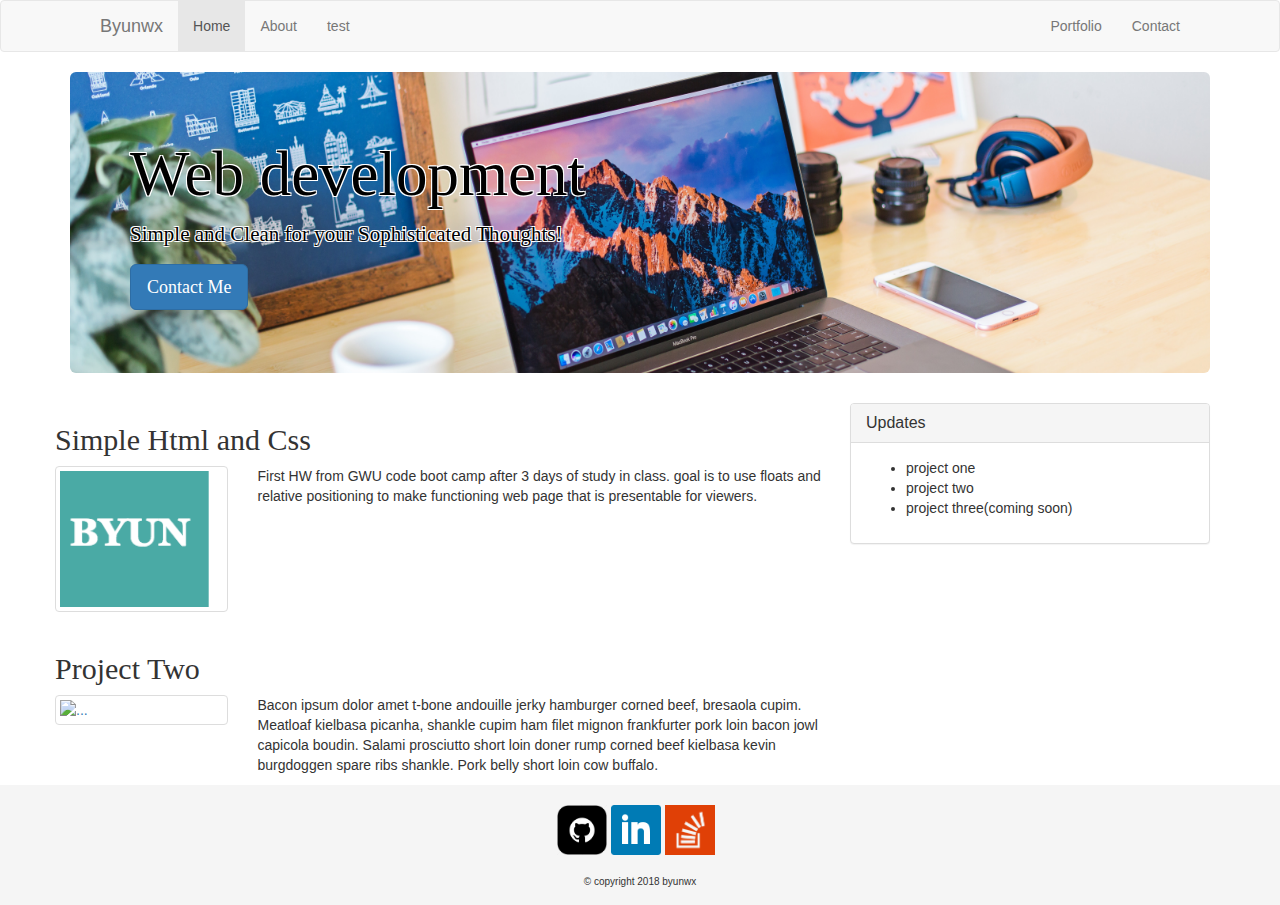
==== index.html @ ed51e411 "first" ====
<!DOCTYPE html>
<html>
  <head>
    <meta charset="utf-8">
    <link rel="stylesheet" href="https://maxcdn.bootstrapcdn.com/bootstrap/3.3.7/css/bootstrap.min.css" integrity="sha384-BVYiiSIFeK1dGmJRAkycuHAHRg32OmUcww7on3RYdg4Va+PmSTsz/K68vbdEjh4u" crossorigin="anonymous">
    <link rel="stylesheet" href="./css/style.css">
    <link href="https://fonts.googleapis.com/css?family=Permanent+Marker" rel="stylesheet">

    <title>Byunwx: web development</title>
  </head>
  <body>
    <!-- this should be out of container -->
      <nav class="navbar navbar-default">


<div class="page-wrap">


        <div class="container">
          <!-- put it in the container -->
          <div class="container-fluid">
            <!-- Brand and toggle get grouped for better mobile display -->
            <div class="navbar-header">
              <button type="button" class="navbar-toggle collapsed" data-toggle="collapse" data-target="#bs-example-navbar-collapse-1" aria-expanded="false">
                <span class="sr-only">Toggle navigation</span>
                <span class="icon-bar"></span>
                <span class="icon-bar"></span>
                <span class="icon-bar"></span>
              </button>
              <a class="navbar-brand" href="#">Byunwx</a>
            </div>

            <!-- Collect the nav links, forms, and other content for toggling -->
            <div class="collapse navbar-collapse" id="bs-example-navbar-collapse-1">
              <ul class="nav navbar-nav">
                <li class="active"><a href="index.html">Home <span class="sr-only">(current)</span></a></li>
                <li><a href="about.html">About</a></li>
                <li><a href="test.html">test</a></li>
              </ul>

              <ul class="nav navbar-nav navbar-right">
                <li><a href="portfolio.html">Portfolio</a></li>
                <li><a href="contact.html">Contact</a></li>

              </ul>
            </div><!-- /.navbar-collapse -->
          </div><!-- /.container-fluid -->
        </nav>
      </div>
  <!-- body text starts here! -->
      <div class="container">

        <!-- first row starts here! -->
        <div class="row">
          <div class="col-md-12">
            <div class="jumbotron">
              <h1 class="element">Web development</h1>
              <p class="element">Simple and Clean for your Sophisticated Thoughts!</p>
              <p><a class="btn btn-primary btn-lg" href="contact.html" role="button">Contact Me</a></p>
            </div>
          </div>
        </div>

        <!-- second row starts here! -->
        <div class="row">
  <!-- left column starts here! -->
          <div class="col-md-8">
            <!-- project one -->
            <div class="row">
              <div class="row">
                <div class="col-md-12">
                  <h2>Simple Html and Css</h2>
                </div>
              </div>
              <div class="row">
                <div class="col-xs-6 col-md-3">
                  <a href="https://byunwx.github.io/mypage/" class="thumbnail" target="_blank">
                    <img class=".img-responsive" src="./images/mypage.png" alt="picture link to first web">
                  </a>
                </div>
                <div class="col-md-9">
                  <p>First HW from GWU code boot camp after 3 days of study in class. goal is to use floats and relative positioning to make functioning web page that is presentable for viewers.</p>
                </div>
              </div>
            </div>
            <!-- project two -->
            <div class="row">
              <div class="row">
                <div class="col-md-12">
                  <h2>Project Two</h2>
                </div>
              </div>
              <div class="row">
                <div class="col-xs-6 col-md-3">
                  <a href="#" class="thumbnail">
                    <img class=".img-responsive" src="https://i.stack.imgur.com/10eYW.png" alt="...">
                  </a>
                </div>
                <div class="col-md-9">
                  <p>Bacon ipsum dolor amet t-bone andouille jerky hamburger corned beef, bresaola cupim. Meatloaf kielbasa picanha, shankle cupim ham filet mignon frankfurter pork loin bacon jowl capicola boudin. Salami prosciutto short loin doner rump corned beef kielbasa kevin burgdoggen spare ribs shankle. Pork belly short loin cow buffalo.</p>
                </div>
              </div>
            </div>


          </div>
          <!-- right column starts -->
          <div class="col-md-4">

            <div class="panel panel-default">
              <div class="panel-heading">
                <h3 class="panel-title">Updates</h3>
              </div>
              <div class="panel-body">
                <ul>
                  <li>project one</li>
                  <li>project two</li>
                  <li>project three(coming soon)</li>
                </ul>
              </div>
            </div>

          </div>
        </div>
  <!-- new row second!!!!!!!!!!!!!!-->

        <div class="row">



        </div>
        <!-- bottom pagination ends -->

      </div>
</div>

<footer class="site-footer">
  <div class="container">
        <div class="row">
          <div class="iconlink">
            <a href="https://github.com/byunwx"><div class="smallbox box1"></div></a>
            <a  href="https://www.linkedin.com/in/woojoo-byun-877181153/"><div class="smallbox box2"></div></a>
            <a href="https://stackoverflow.com/users/9036970/woojoo-byun"><div class="smallbox box3"></div></a>
          </div>
        </div>
  <br>
        <div class="row">
          <p>© copyright 2018 byunwx</p>
        </div>
    </div>
</footer>
  </body>
</html>
---- css/style.css ----
/* html, body, div, span, applet, object, iframe,
h1, h2, h3, h4, h5, h6, p{
  border: solid;
  border-color: red;
} */
/* .centercontent{
  margin: auto;
} */
.jumbotron{
  background-image: url(../images/jumbotron.jpg);
  background-size: cover;
  background-position: center center;
  background-repeat: no-repeat;
  color: black;
  font-family: 'Permanent Marker', cursive;
}
h2{
  font-family:cursive;
}
.element {
  text-shadow:
  -1px -1px 0 white,
  1px -1px 0 white,
  -1px 1px 0 white,
  1px 1px 0 white;
}
.portfoliobox{
  padding: 0;
  margin: 0;
}


/* contact ccs */

form input, form textarea{
  font-size: 15px;
  line-height: 80%;
}
form h4{
  line-height: 25px;
  /* margin: 10px; */
}
#contactbox input{
  width: 90%;
}
#contactbox textarea{
  width: 90%;
  height: 200px;
}
button{
  color: white;
  background-color:#4aaaa5;
  width: 100px;
  height: 30px;
  font-size: 15px;
}
button:hover{
  animation-name: backgroundchange;
  animation-duration: 3s;
}
@keyframes backgroundchange {
  from{background-color: #DBE9EE;}
  to{background-color: #4aaaa5;}
}

/* footer */
html, body{
 height: 100%;
}
.page-wrap{
 min-height: 100%;
 margin-bottom: -120px;
}
.page-wrap:after{
 content: "";
 display: block;
}
/* .site-footer, .page-wrap::after{
 padding-top: 80px;
} */
.site-footer{
 background-color: #F5F5F5;
 /* margin-top: -150px; */
 height: 120px;
 background: solid;
 position: absolute;
 display: block;
 width: 100%;
 text-align: center;
 z-index: 1;
}
.site-footer p{
 /* margin-top: 70px; */
 font-size: 10px;
}
.filler{
  height: 300px;
  max-width: 100%;
}

/* icon */
.iconlink{
  width:170px;
  margin: 20px auto;
}
.smallbox{
  width: 50px;
  height: 50px;
  margin: 0 2px;
  float: left;
  background-size: cover;
  background-position: center center;
  background-repeat: no-repeat;
}
.box1{
  background-image: url("../images/icons/github.png");
}
.box2{
  background-image: url("../images/icons/linkicon.png");
}
.box3{
  background-image: url("../images/icons/stackicon.png");
}
.box1:hover{
  background-image: url("../images/icons/githubicon.png");
}
.box2:hover{
  background-image: url("../images/icons/link-icon.jpg");
}
.box3:hover{
  background-image: url("../images/icons/stack.png");
}
#portfolio{
  text-align: center;
  margin: 20px;
}
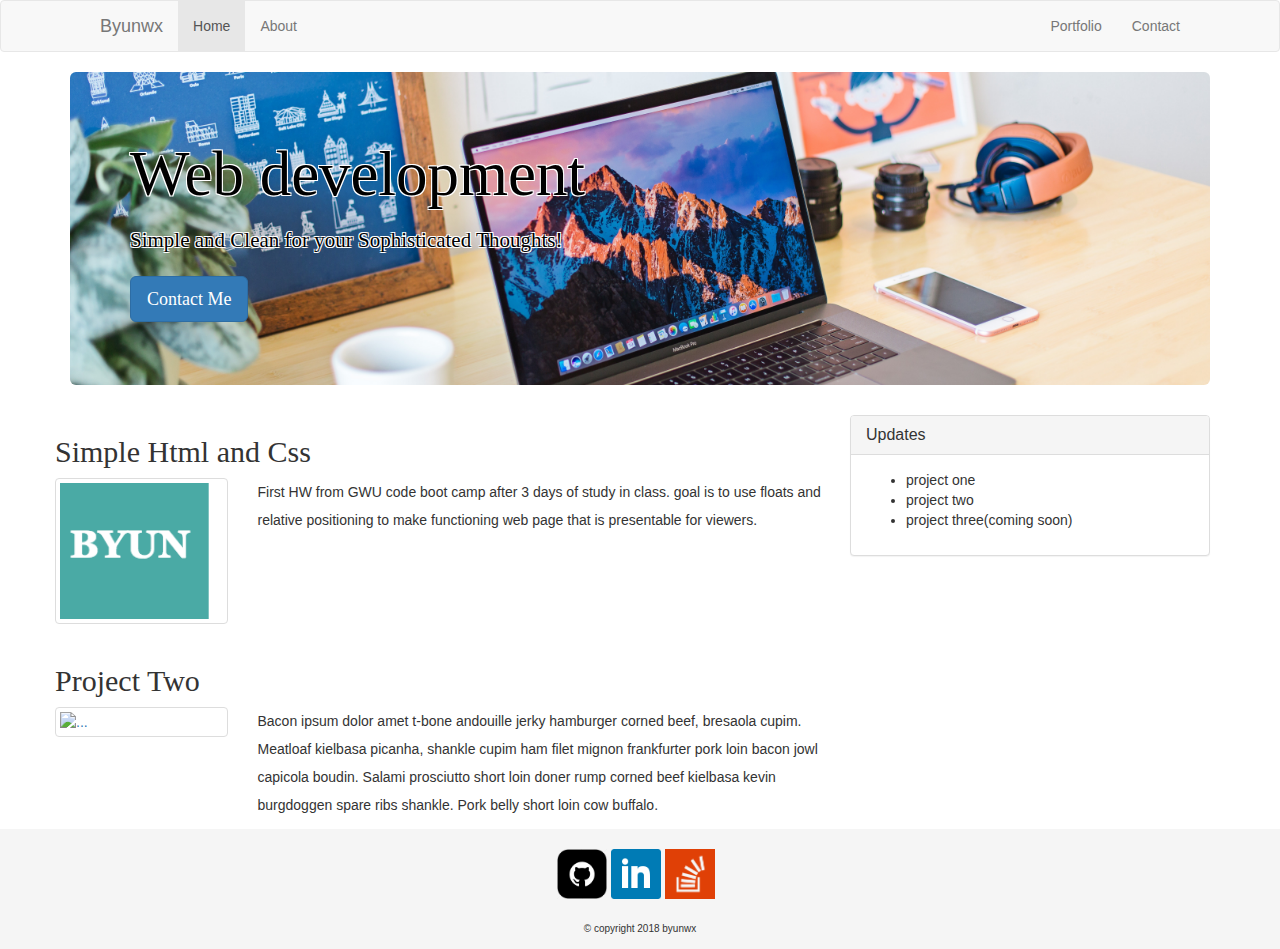
==== commit b1c467f9: "almost" ====
--- a/index.html
+++ b/index.html
@@ -35,7 +35,6 @@
               <ul class="nav navbar-nav">
                 <li class="active"><a href="index.html">Home <span class="sr-only">(current)</span></a></li>
                 <li><a href="about.html">About</a></li>
-                <li><a href="test.html">test</a></li>
               </ul>
 
               <ul class="nav navbar-nav navbar-right">
--- a/css/style.css
+++ b/css/style.css
@@ -134,3 +134,20 @@
   text-align: center;
   margin: 20px;
 }
+#mypicture{
+  background-image: url("../images/icons/stack.png");
+  height: 300px;
+  width: 300px;
+  float: left;
+  background-size: cover;
+  background-position: center center;
+  background-repeat: no-repeat;
+}
+
+p{
+  line-height: 200%;
+}
+.html-portfolio .thumbnail img{
+  height:250px;
+  width: auto;
+}
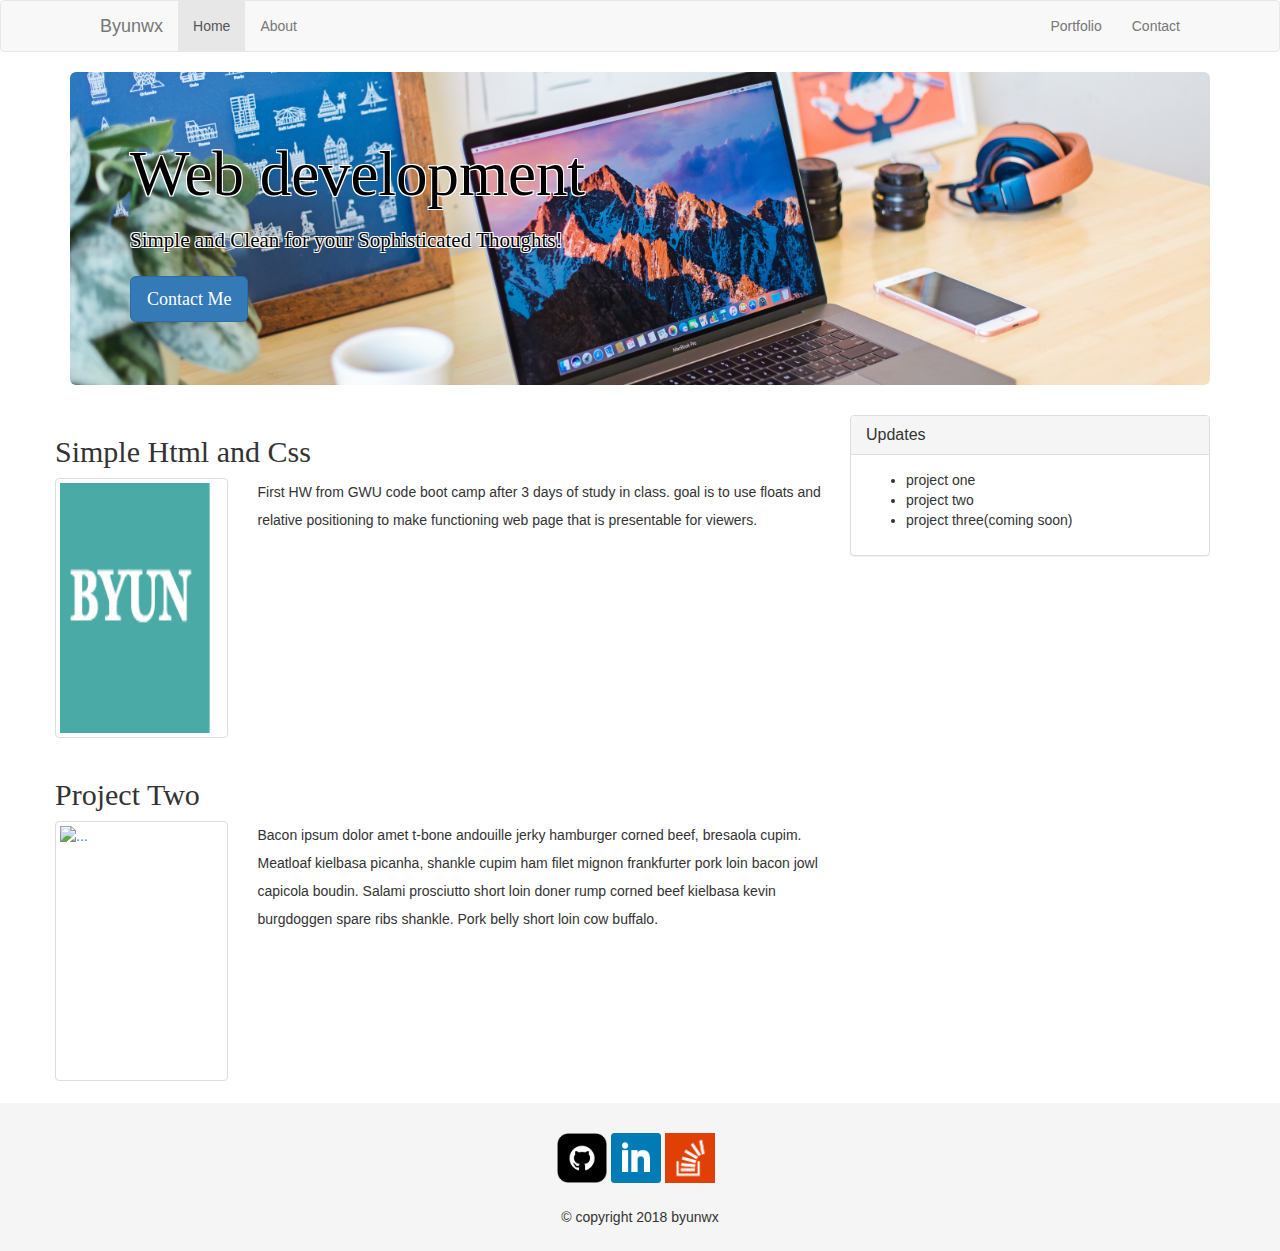
==== commit 94e84390: "final" ====
--- a/index.html
+++ b/index.html
@@ -47,7 +47,7 @@
         </nav>
       </div>
   <!-- body text starts here! -->
-      <div class="container">
+      <div class="container updates">
 
         <!-- first row starts here! -->
         <div class="row">
@@ -66,7 +66,7 @@
           <div class="col-md-8">
             <!-- project one -->
             <div class="row">
-              <div class="row">
+              <div class="row updates">
                 <div class="col-md-12">
                   <h2>Simple Html and Css</h2>
                 </div>
--- a/css/style.css
+++ b/css/style.css
@@ -29,6 +29,10 @@
   margin: 0;
 }
 
+.updates img{
+  height:250px;
+  width: auto;
+}
 
 /* contact ccs */
 
@@ -64,39 +68,46 @@
 }
 
 /* footer */
-html, body{
- height: 100%;
+html {
+  height: 100%;
+  box-sizing: border-box;
 }
-.page-wrap{
- min-height: 100%;
- margin-bottom: -120px;
+
+*,
+*:before,
+*:after {
+  box-sizing: inherit;
 }
-.page-wrap:after{
- content: "";
- display: block;
+
+body {
+  position: relative;
+  margin: 0;
+  padding-bottom: 15rem;
+  min-height: 100%;
+  font-family: "Helvetica Neue", Arial, sans-serif;
 }
-/* .site-footer, .page-wrap::after{
- padding-top: 80px;
-} */
+
+.page-wrap {
+  margin: 0 auto;
+}
+
+/**
+ * Footer Styles
+ */
+
 .site-footer{
  background-color: #F5F5F5;
- /* margin-top: -150px; */
- height: 120px;
+ right: 0;
+ bottom: 0;
+ left:0;
+ padding: 1rem;
  background: solid;
  position: absolute;
- display: block;
  width: 100%;
  text-align: center;
  z-index: 1;
 }
-.site-footer p{
- /* margin-top: 70px; */
- font-size: 10px;
-}
-.filler{
-  height: 300px;
-  max-width: 100%;
-}
+
 
 /* icon */
 .iconlink{
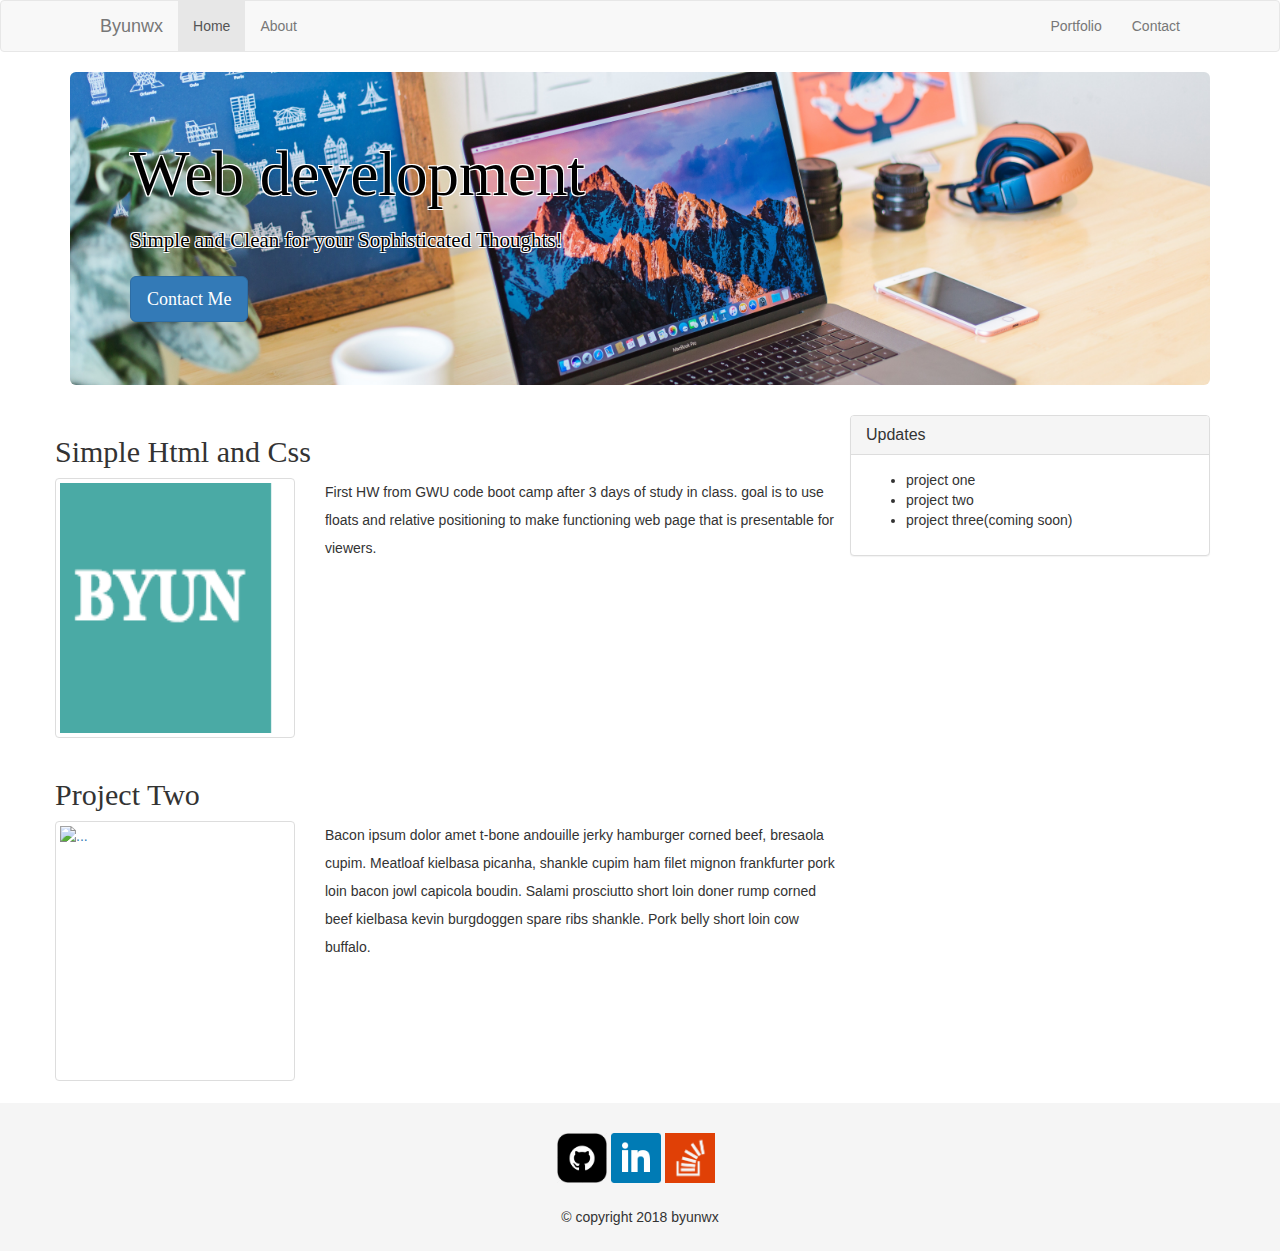
==== commit 5f5ebcaf: "final" ====
--- a/index.html
+++ b/index.html
@@ -72,12 +72,12 @@
                 </div>
               </div>
               <div class="row">
-                <div class="col-xs-6 col-md-3">
+                <div class="col-xs-6 col-md-4">
                   <a href="https://byunwx.github.io/mypage/" class="thumbnail" target="_blank">
                     <img class=".img-responsive" src="./images/mypage.png" alt="picture link to first web">
                   </a>
                 </div>
-                <div class="col-md-9">
+                <div class="col-md-8">
                   <p>First HW from GWU code boot camp after 3 days of study in class. goal is to use floats and relative positioning to make functioning web page that is presentable for viewers.</p>
                 </div>
               </div>
@@ -90,12 +90,12 @@
                 </div>
               </div>
               <div class="row">
-                <div class="col-xs-6 col-md-3">
+                <div class="col-xs-6 col-md-4">
                   <a href="#" class="thumbnail">
                     <img class=".img-responsive" src="https://i.stack.imgur.com/10eYW.png" alt="...">
                   </a>
                 </div>
-                <div class="col-md-9">
+                <div class="col-md-8">
                   <p>Bacon ipsum dolor amet t-bone andouille jerky hamburger corned beef, bresaola cupim. Meatloaf kielbasa picanha, shankle cupim ham filet mignon frankfurter pork loin bacon jowl capicola boudin. Salami prosciutto short loin doner rump corned beef kielbasa kevin burgdoggen spare ribs shankle. Pork belly short loin cow buffalo.</p>
                 </div>
               </div>
